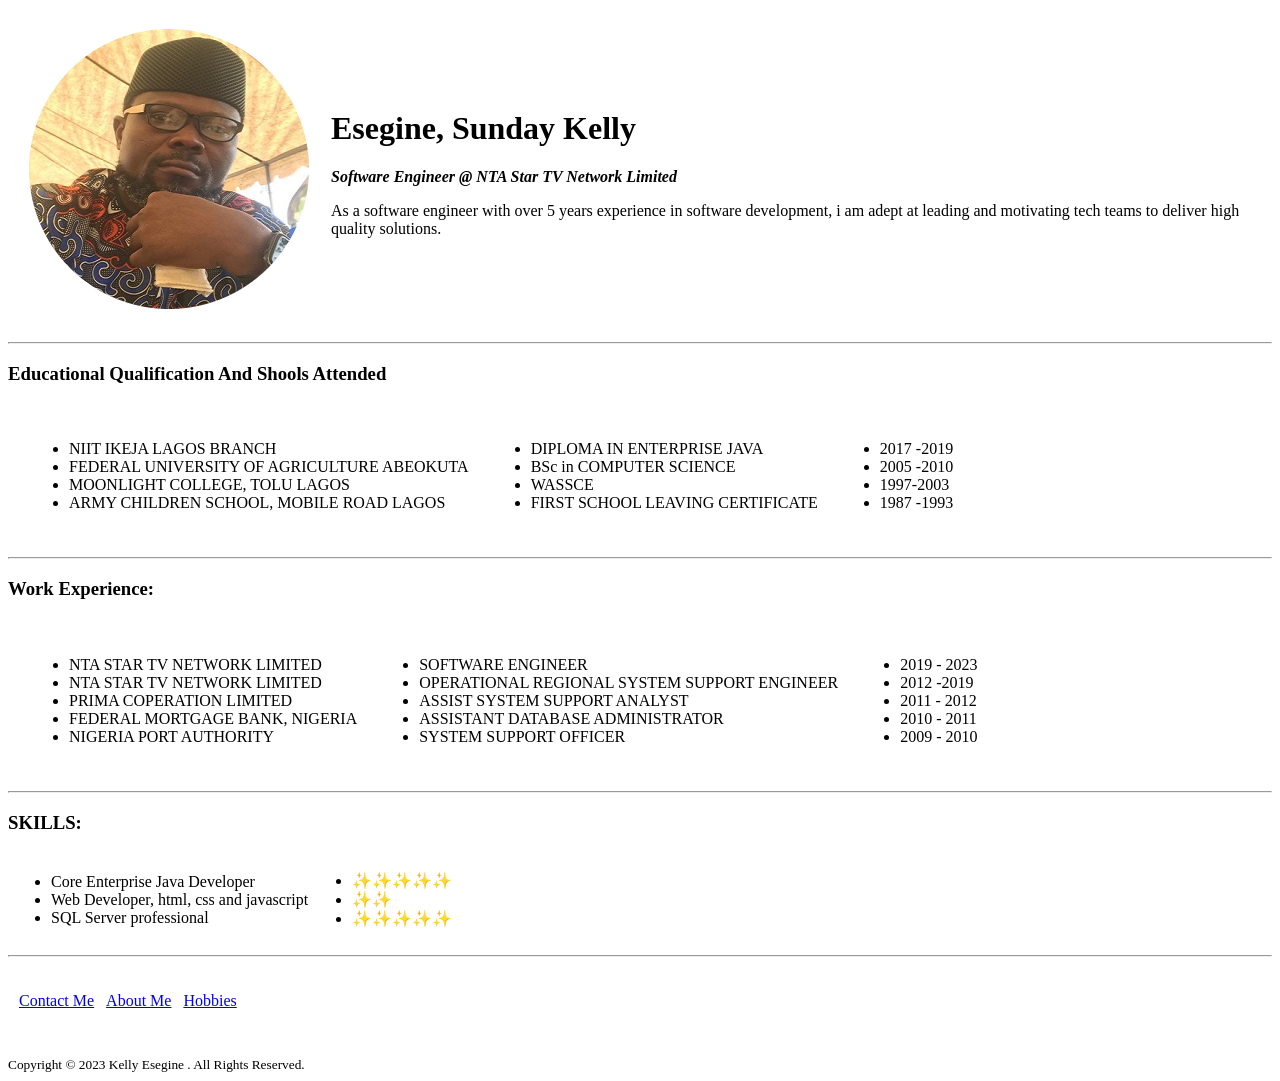
==== index.html @ 8c4eb767 "Add files via upload" ====
<!DOCTYPE html>
<html lang="en">
<head>
    <meta charset="UTF-8">
    <meta name="viewport" content="width=device-width, initial-scale=1.0">
    <title>My Resume</title>
</head>
<body>
    <table cellspacing="20">
        <td><img src="./kelly-modified.png" alt="profile picture" /></td>
        <td><h1>Esegine, Sunday Kelly</h1>
        <p><em><strong>Software Engineer @ NTA Star TV Network Limited</strong></em></p>
        <p>As a software engineer with over 5 years experience in software development, i am adept at leading and motivating tech teams to deliver high quality solutions.</p>
        </td>
    </table>
    <hr />
    <h3>Educational Qualification And Shools Attended</h3>
    <table cellspacing="20">
        <td>
            <ul>
                <li>NIIT IKEJA LAGOS BRANCH</li>
                <li>FEDERAL UNIVERSITY OF AGRICULTURE ABEOKUTA</li>
                <li>MOONLIGHT COLLEGE, TOLU LAGOS</li>
                <li>ARMY CHILDREN SCHOOL, MOBILE ROAD LAGOS</li>
                
            </ul>
        </td>
        <td>
            <ul>
                <li>DIPLOMA IN ENTERPRISE JAVA</li>
                <li>BSc in COMPUTER SCIENCE</li>
                <li>WASSCE</li>
                <li>FIRST SCHOOL LEAVING CERTIFICATE</li>
            </ul>
        </td>
        <td>
            <ul>
                <li>2017 -2019</li>
                <li>2005 -2010</li>
                <li>1997-2003</li>
                <li>1987 -1993</li>
            </ul>
        </td>
    </table>
    <hr />
    <h3>Work Experience: </h3>
    <table cellspacing="20">
        <td>
            <ul>
                <li>NTA STAR TV NETWORK LIMITED</li>
                <li>NTA STAR TV NETWORK LIMITED</li>
                <li>PRIMA COPERATION LIMITED</li>
                <li>FEDERAL MORTGAGE BANK, NIGERIA</li>
                <li>NIGERIA PORT AUTHORITY</li>
            </ul>            
        </td>
        <td>
            <ul>
                <li>SOFTWARE ENGINEER</li>
                <li>OPERATIONAL REGIONAL SYSTEM SUPPORT ENGINEER</li>
                <li>ASSIST SYSTEM SUPPORT ANALYST</li>
                <li>ASSISTANT DATABASE ADMINISTRATOR</li>
                <li>SYSTEM SUPPORT OFFICER</li>
            </ul>
        </td>
        <td>
            <ul>
                <li>2019 - 2023</li>
                <li>2012 -2019</li>
                <li>2011 - 2012</li>
                <li>2010 - 2011</li>
                <li>2009 - 2010</li>
            </ul>
        </td>
    </table>
    <hr />
    <h3>SKILLS:</h3>
    <table>
            <td>
                <ul>
                    <li>Core Enterprise Java Developer</li>
                    <li>Web Developer, html, css and javascript </li>
                    <li>SQL Server professional</li>
                </ul>
            </td>
            <td>
                <ul>
                    <li>✨✨✨✨✨</li>
                    <li>✨✨</li>
                    <li>✨✨✨✨✨</li>
                </ul>
            </td>        
            
       
    </table>
    <hr />
    <table cellspacing="10">
        <td><p><a href="./Contact.html">Contact Me</a></p></td>
        <td><p><a href="./about.html">About Me</a></p></td>
        <td><p><a href="./myHobbies.html">Hobbies</a></p></td>
    </table> <br /> 
    <footer>
        <small>Copyright © 2023 Kelly Esegine . All Rights Reserved.</small>
    </footer>
    
</body>
</html>
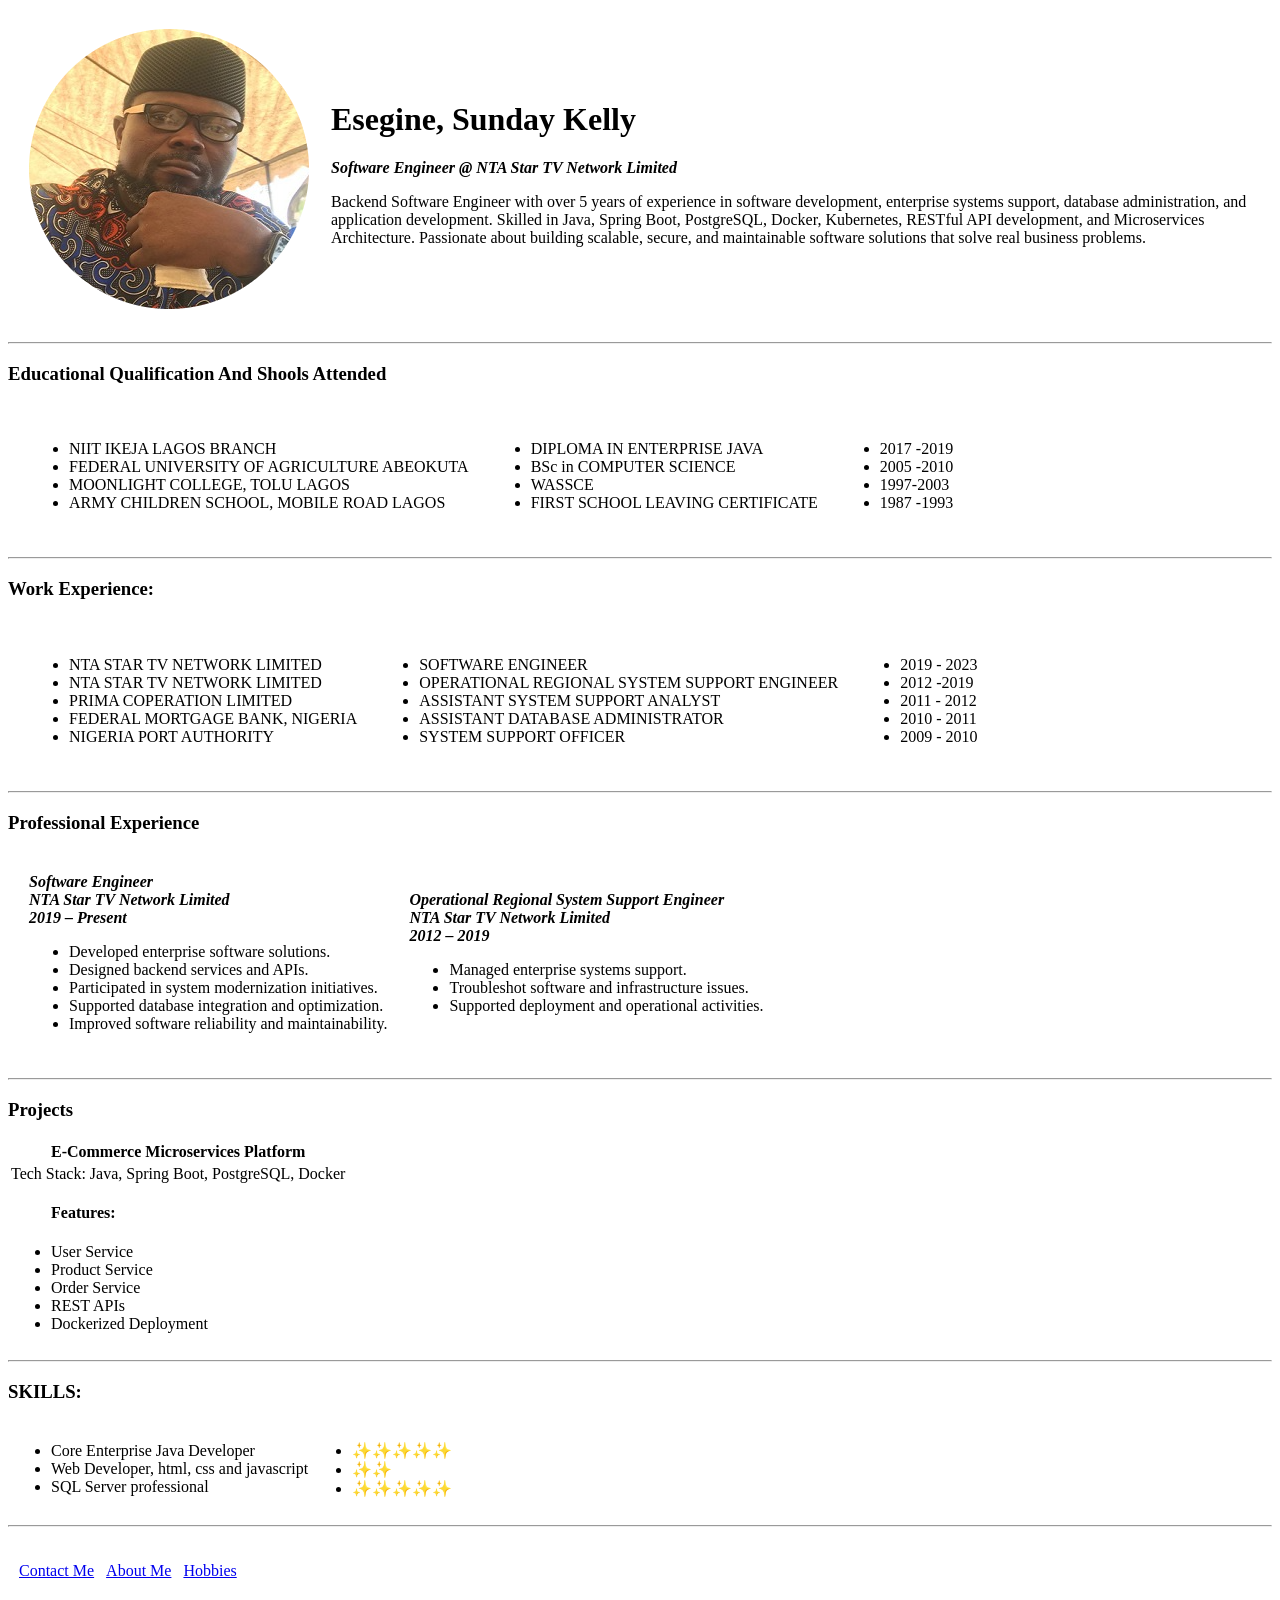
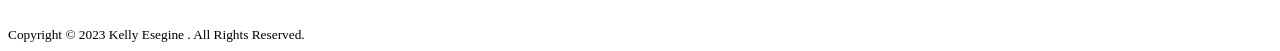
==== commit 95572044: "Updated project files and fixes" ====
--- a/index.html
+++ b/index.html
@@ -10,7 +10,7 @@
         <td><img src="./kelly-modified.png" alt="profile picture" /></td>
         <td><h1>Esegine, Sunday Kelly</h1>
         <p><em><strong>Software Engineer @ NTA Star TV Network Limited</strong></em></p>
-        <p>As a software engineer with over 5 years experience in software development, i am adept at leading and motivating tech teams to deliver high quality solutions.</p>
+        <p>Backend Software Engineer with over 5 years of experience in software development, enterprise systems support, database administration, and application development. Skilled in Java, Spring Boot, PostgreSQL, Docker, Kubernetes, RESTful API development, and Microservices Architecture. Passionate about building scalable, secure, and maintainable software solutions that solve real business problems.</p>
         </td>
     </table>
     <hr />
@@ -58,7 +58,7 @@
             <ul>
                 <li>SOFTWARE ENGINEER</li>
                 <li>OPERATIONAL REGIONAL SYSTEM SUPPORT ENGINEER</li>
-                <li>ASSIST SYSTEM SUPPORT ANALYST</li>
+                <li>ASSISTANT SYSTEM SUPPORT ANALYST</li>
                 <li>ASSISTANT DATABASE ADMINISTRATOR</li>
                 <li>SYSTEM SUPPORT OFFICER</li>
             </ul>
@@ -73,6 +73,45 @@
             </ul>
         </td>
     </table>
+    <hr />
+    <h3>Professional Experience</h3>
+    <table cellspacing="20">
+      <td><strong><em>Software Engineer<br />
+NTA Star TV Network Limited<br />
+2019 – Present</em></strong><ul>
+    <li>Developed enterprise software solutions. </li>
+    <li>Designed backend services and APIs. </li>
+    <li>Participated in system modernization initiatives. </li>
+    <li>Supported database integration and optimization. </li>
+    <li>Improved software reliability and maintainability. </li>
+</ul> 
+</td>
+      <td><strong><em>Operational Regional System Support Engineer
+<br />
+NTA Star TV Network Limited<br />
+2012 – 2019</em></strong>
+<ul>
+    <li>Managed enterprise systems support.</li>
+    <li>Troubleshot software and infrastructure issues.</li>
+    <li>Supported deployment and operational activities. </li>
+</ul> 
+</td>
+    </table>
+    <hr />
+    <h3>Projects</h3>
+    <table>
+        <th>E-Commerce Microservices Platform</th>
+        <tr><td>Tech Stack:
+Java, Spring Boot, PostgreSQL, Docker
+<ul> 
+    <h4>Features:</h4> 
+    <li>User Service</li>
+    <li>Product Service</li>
+    <li>Order Service</li>
+    <li>REST APIs </li>
+    <li>Dockerized Deployment</li>
+</ul>
+</table>
     <hr />
     <h3>SKILLS:</h3>
     <table>
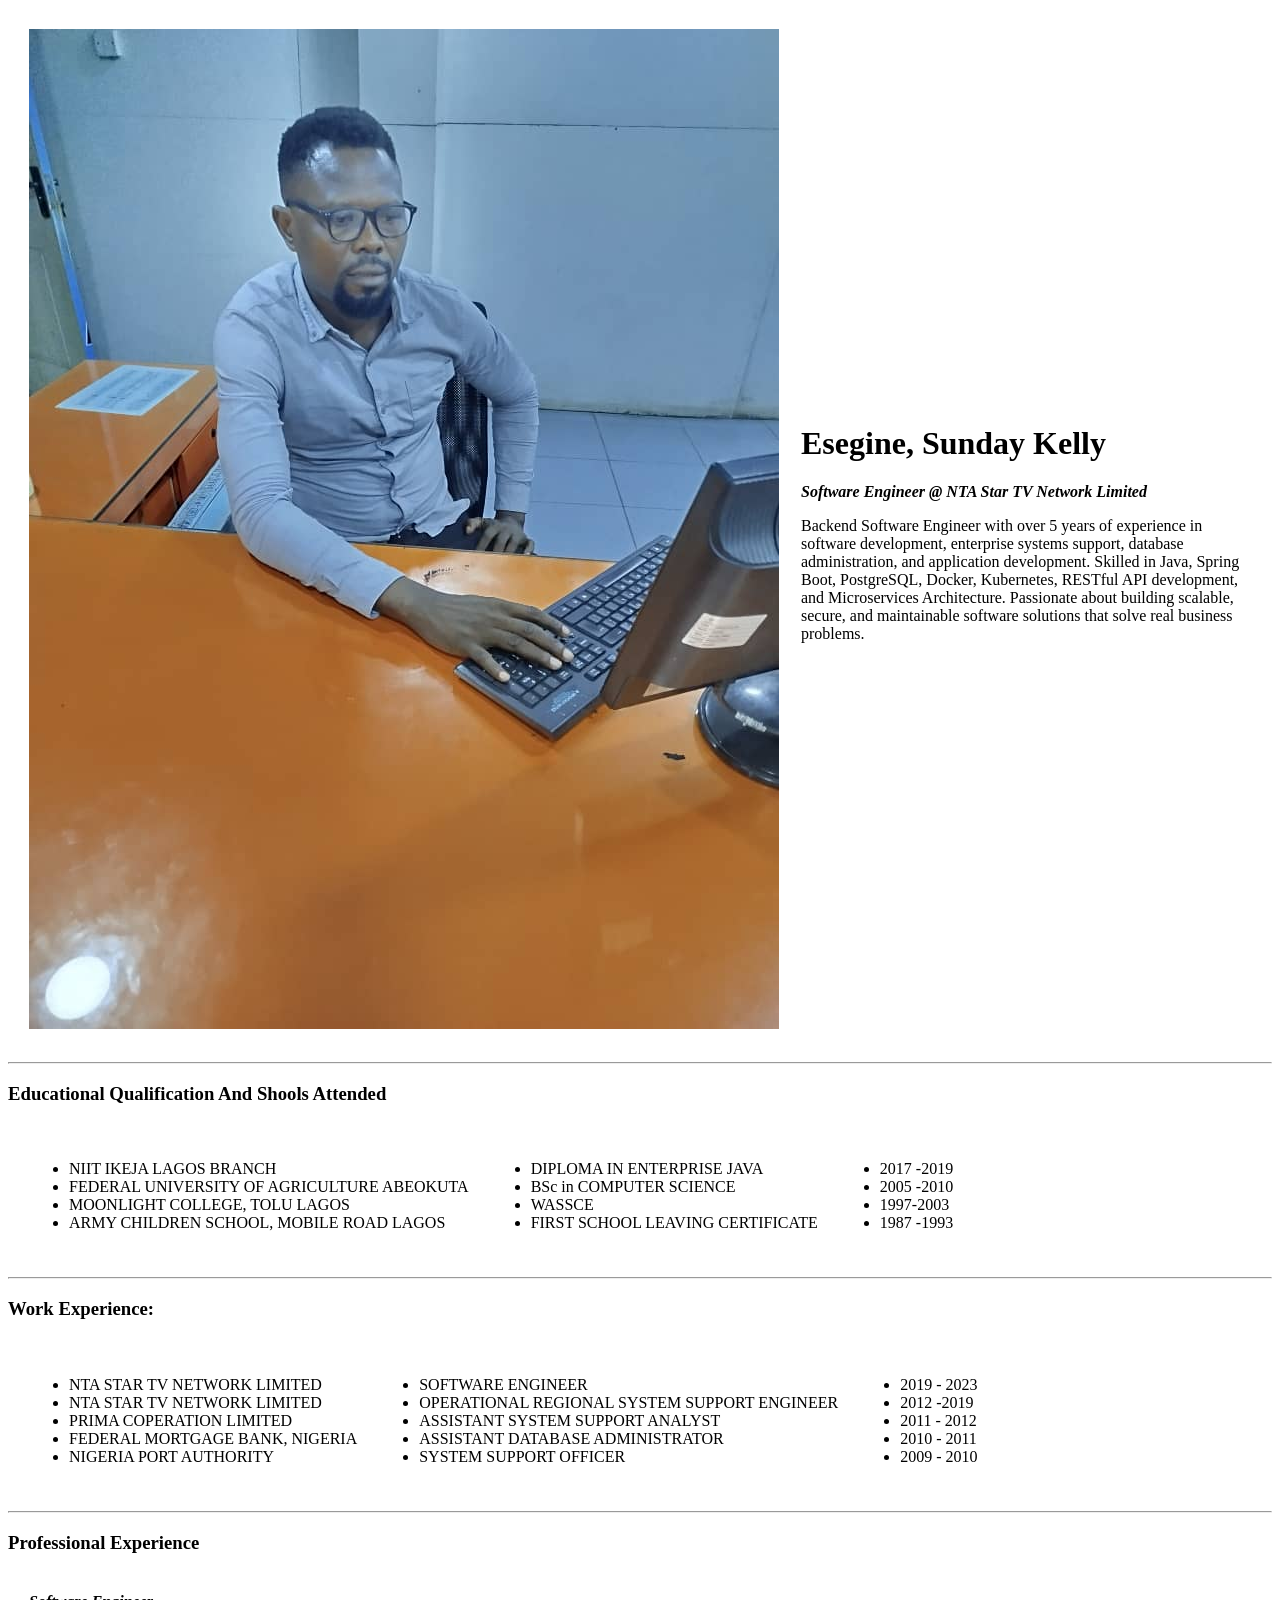
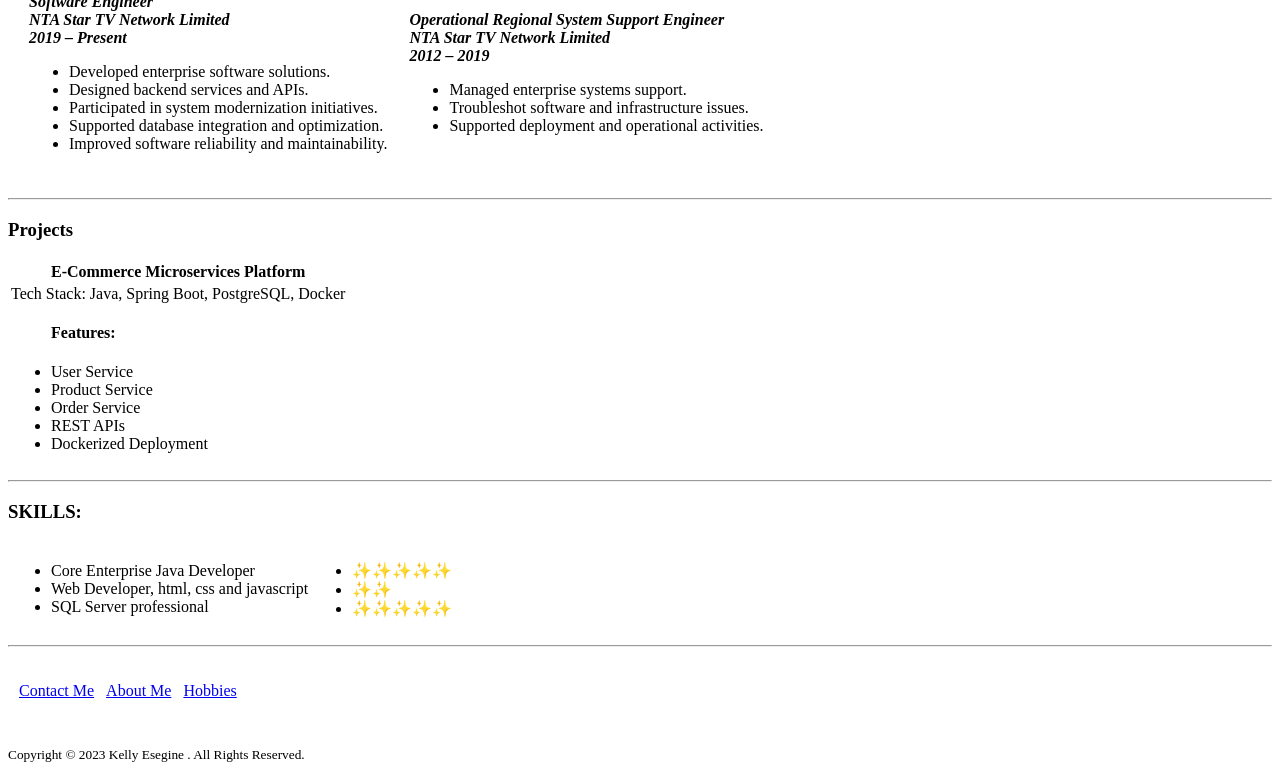
==== commit 3913bdef: "Updated project" ====
--- a/index.html
+++ b/index.html
@@ -7,7 +7,7 @@
 </head>
 <body>
     <table cellspacing="20">
-        <td><img src="./kelly-modified.png" alt="profile picture" /></td>
+        <td><img src="./pics10.jpeg" alt="profile picture" /></td>
         <td><h1>Esegine, Sunday Kelly</h1>
         <p><em><strong>Software Engineer @ NTA Star TV Network Limited</strong></em></p>
         <p>Backend Software Engineer with over 5 years of experience in software development, enterprise systems support, database administration, and application development. Skilled in Java, Spring Boot, PostgreSQL, Docker, Kubernetes, RESTful API development, and Microservices Architecture. Passionate about building scalable, secure, and maintainable software solutions that solve real business problems.</p>
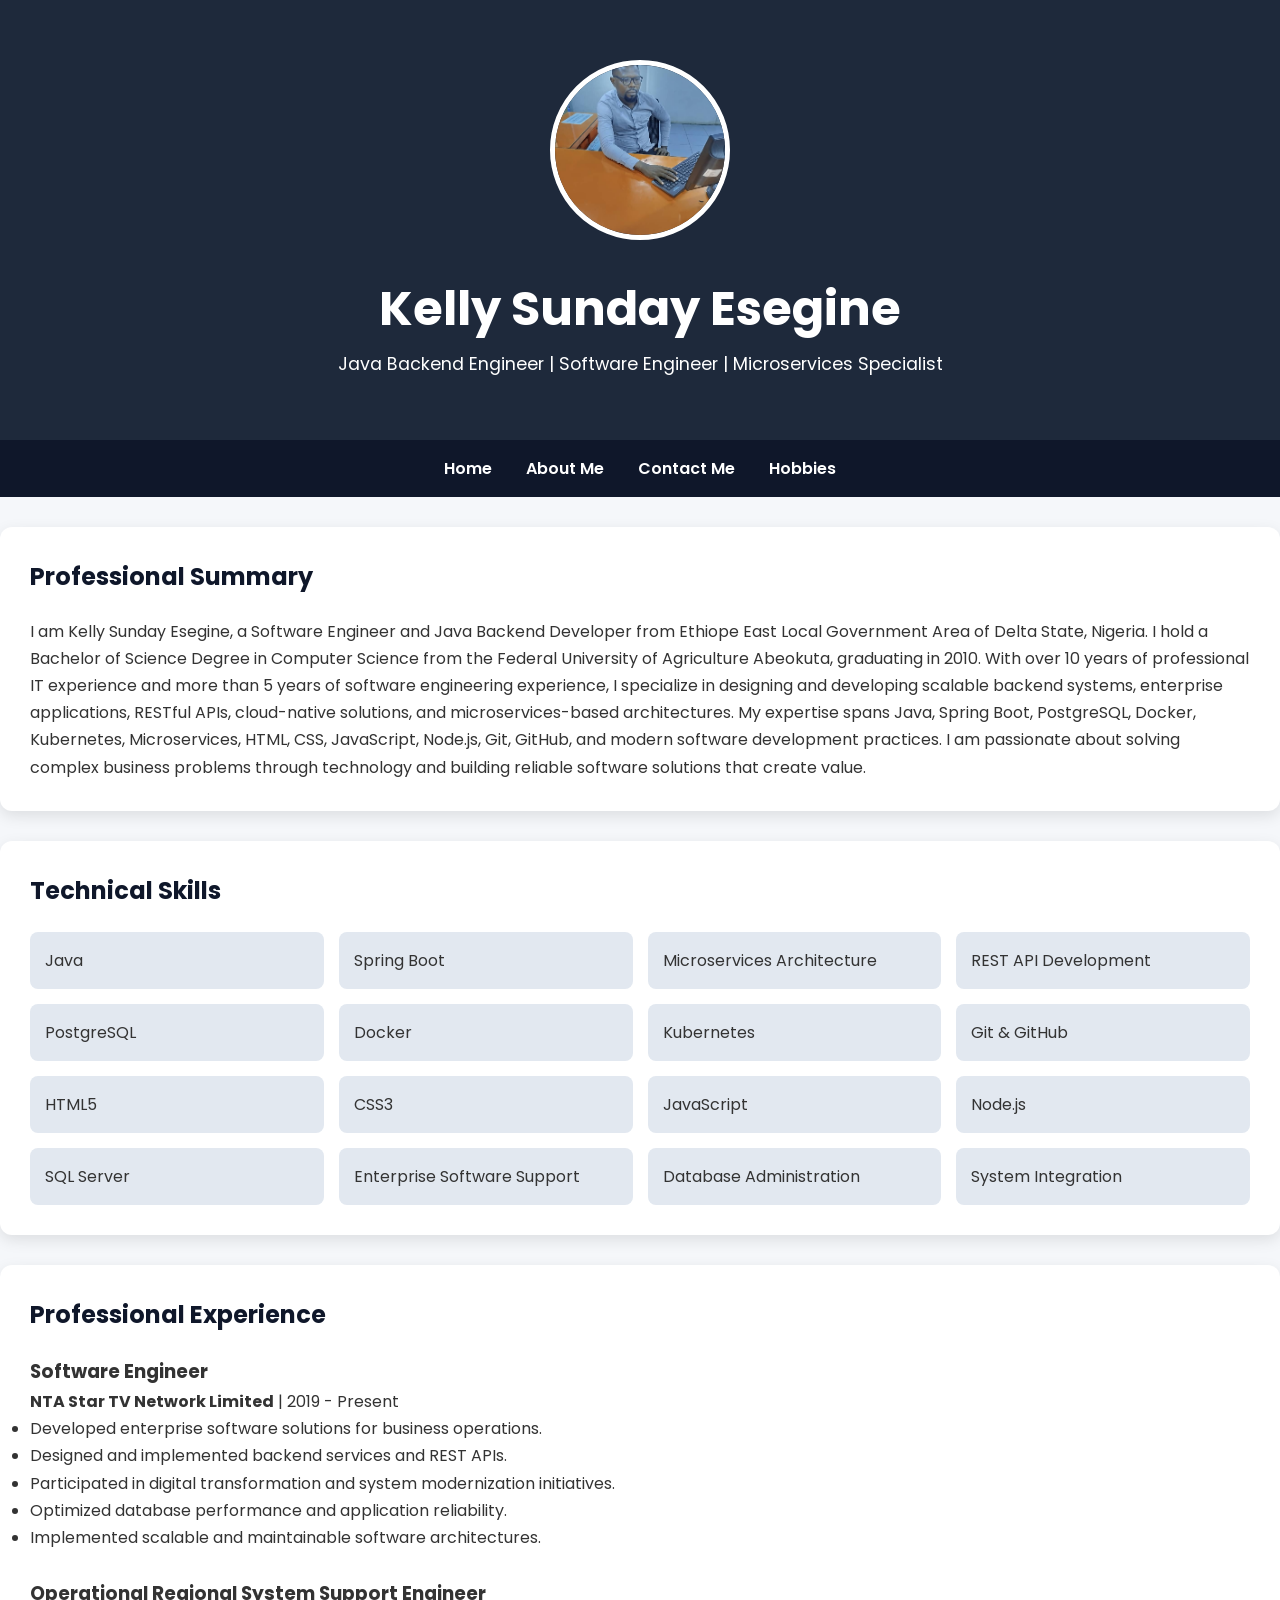
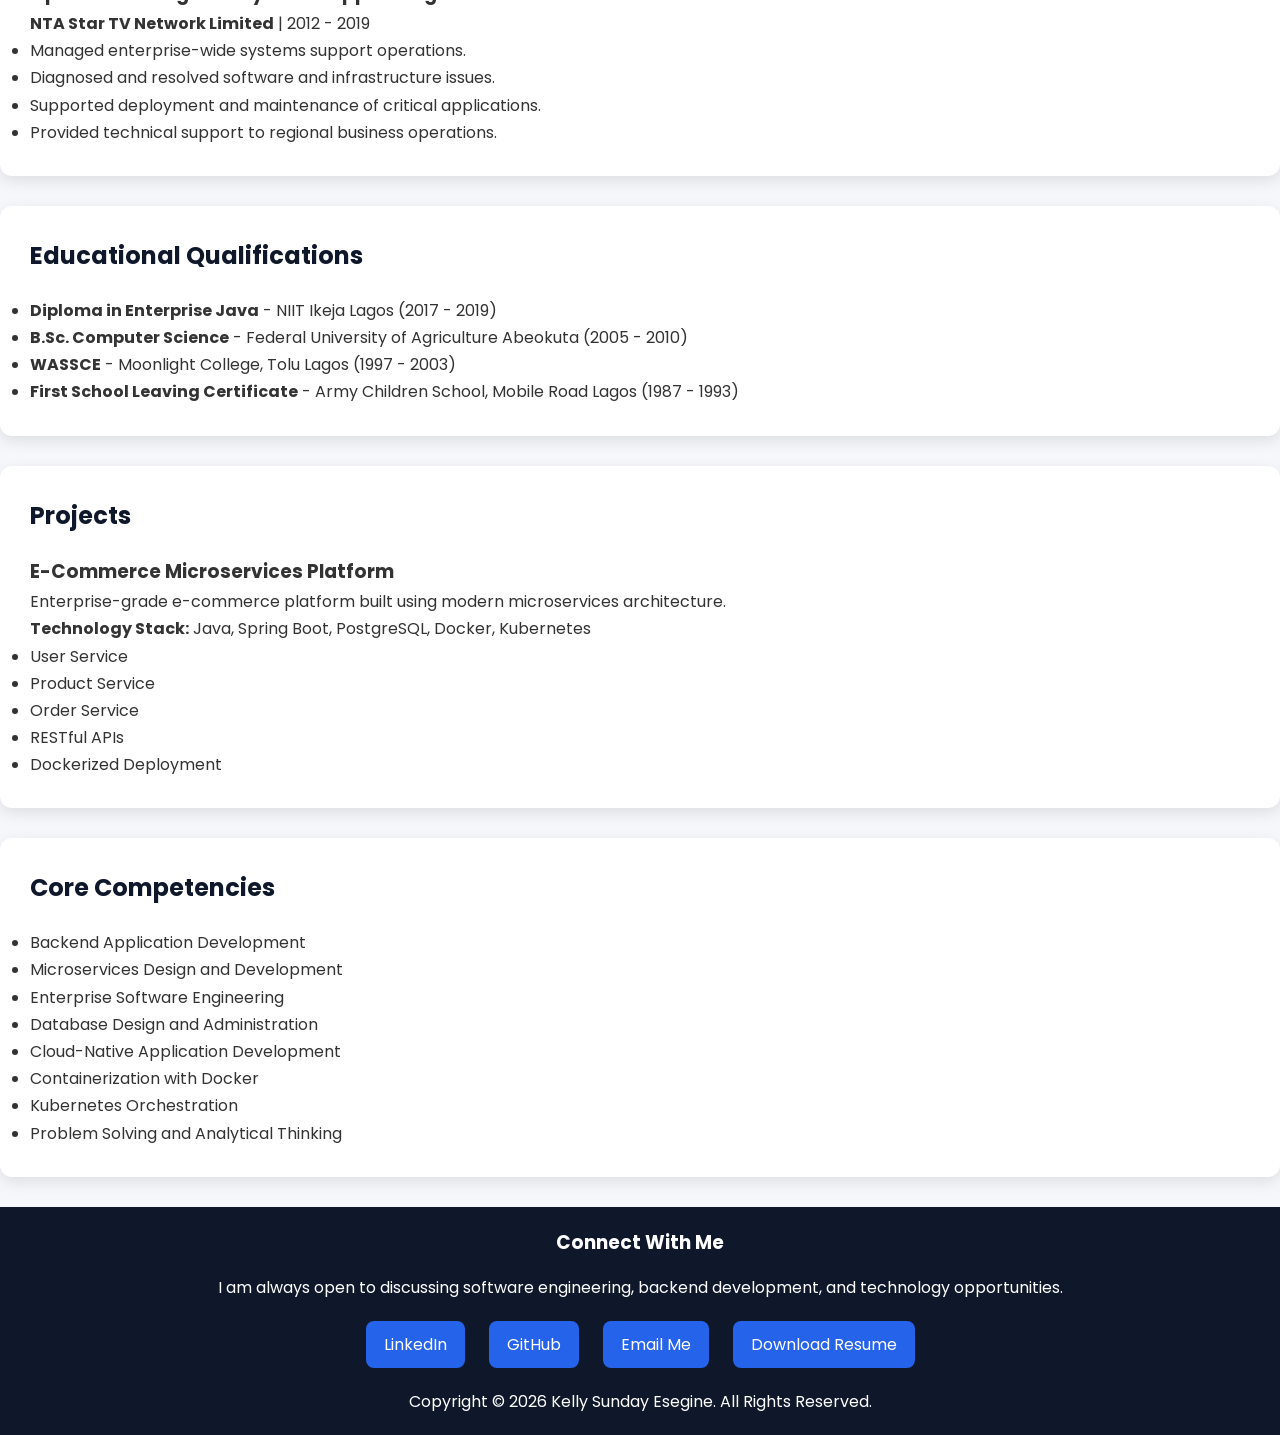
==== commit aad5f577: "Updated portfolio design, added css styling and resume" ====
--- a/index.html
+++ b/index.html
@@ -3,144 +3,206 @@
 <head>
     <meta charset="UTF-8">
     <meta name="viewport" content="width=device-width, initial-scale=1.0">
-    <title>My Resume</title>
+    <title>Document</title>
+    <link rel="stylesheet" href="./style.css" />
+    <link rel="preconnect" href="https://fonts.googleapis.com">
+<link rel="preconnect" href="https://fonts.gstatic.com" crossorigin>
+<link href="https://fonts.googleapis.com/css2?family=Poppins:wght@300;400;500;600;700&display=swap" rel="stylesheet">
+<link rel="stylesheet" href="style.css">
 </head>
 <body>
-    <table cellspacing="20">
-        <td><img src="./pics10.jpeg" alt="profile picture" /></td>
-        <td><h1>Esegine, Sunday Kelly</h1>
-        <p><em><strong>Software Engineer @ NTA Star TV Network Limited</strong></em></p>
-        <p>Backend Software Engineer with over 5 years of experience in software development, enterprise systems support, database administration, and application development. Skilled in Java, Spring Boot, PostgreSQL, Docker, Kubernetes, RESTful API development, and Microservices Architecture. Passionate about building scalable, secure, and maintainable software solutions that solve real business problems.</p>
-        </td>
-    </table>
-    <hr />
-    <h3>Educational Qualification And Shools Attended</h3>
-    <table cellspacing="20">
-        <td>
-            <ul>
-                <li>NIIT IKEJA LAGOS BRANCH</li>
-                <li>FEDERAL UNIVERSITY OF AGRICULTURE ABEOKUTA</li>
-                <li>MOONLIGHT COLLEGE, TOLU LAGOS</li>
-                <li>ARMY CHILDREN SCHOOL, MOBILE ROAD LAGOS</li>
-                
-            </ul>
-        </td>
-        <td>
-            <ul>
-                <li>DIPLOMA IN ENTERPRISE JAVA</li>
-                <li>BSc in COMPUTER SCIENCE</li>
-                <li>WASSCE</li>
-                <li>FIRST SCHOOL LEAVING CERTIFICATE</li>
-            </ul>
-        </td>
-        <td>
-            <ul>
-                <li>2017 -2019</li>
-                <li>2005 -2010</li>
-                <li>1997-2003</li>
-                <li>1987 -1993</li>
-            </ul>
-        </td>
-    </table>
-    <hr />
-    <h3>Work Experience: </h3>
-    <table cellspacing="20">
-        <td>
-            <ul>
-                <li>NTA STAR TV NETWORK LIMITED</li>
-                <li>NTA STAR TV NETWORK LIMITED</li>
-                <li>PRIMA COPERATION LIMITED</li>
-                <li>FEDERAL MORTGAGE BANK, NIGERIA</li>
-                <li>NIGERIA PORT AUTHORITY</li>
-            </ul>            
-        </td>
-        <td>
-            <ul>
-                <li>SOFTWARE ENGINEER</li>
-                <li>OPERATIONAL REGIONAL SYSTEM SUPPORT ENGINEER</li>
-                <li>ASSISTANT SYSTEM SUPPORT ANALYST</li>
-                <li>ASSISTANT DATABASE ADMINISTRATOR</li>
-                <li>SYSTEM SUPPORT OFFICER</li>
-            </ul>
-        </td>
-        <td>
-            <ul>
-                <li>2019 - 2023</li>
-                <li>2012 -2019</li>
-                <li>2011 - 2012</li>
-                <li>2010 - 2011</li>
-                <li>2009 - 2010</li>
-            </ul>
-        </td>
-    </table>
-    <hr />
-    <h3>Professional Experience</h3>
-    <table cellspacing="20">
-      <td><strong><em>Software Engineer<br />
-NTA Star TV Network Limited<br />
-2019 – Present</em></strong><ul>
-    <li>Developed enterprise software solutions. </li>
-    <li>Designed backend services and APIs. </li>
-    <li>Participated in system modernization initiatives. </li>
-    <li>Supported database integration and optimization. </li>
-    <li>Improved software reliability and maintainability. </li>
-</ul> 
-</td>
-      <td><strong><em>Operational Regional System Support Engineer
-<br />
-NTA Star TV Network Limited<br />
-2012 – 2019</em></strong>
-<ul>
-    <li>Managed enterprise systems support.</li>
-    <li>Troubleshot software and infrastructure issues.</li>
-    <li>Supported deployment and operational activities. </li>
-</ul> 
-</td>
-    </table>
-    <hr />
-    <h3>Projects</h3>
-    <table>
-        <th>E-Commerce Microservices Platform</th>
-        <tr><td>Tech Stack:
-Java, Spring Boot, PostgreSQL, Docker
-<ul> 
-    <h4>Features:</h4> 
-    <li>User Service</li>
-    <li>Product Service</li>
-    <li>Order Service</li>
-    <li>REST APIs </li>
-    <li>Dockerized Deployment</li>
-</ul>
-</table>
-    <hr />
-    <h3>SKILLS:</h3>
-    <table>
-            <td>
-                <ul>
-                    <li>Core Enterprise Java Developer</li>
-                    <li>Web Developer, html, css and javascript </li>
-                    <li>SQL Server professional</li>
-                </ul>
-            </td>
-            <td>
-                <ul>
-                    <li>✨✨✨✨✨</li>
-                    <li>✨✨</li>
-                    <li>✨✨✨✨✨</li>
-                </ul>
-            </td>        
-            
-       
-    </table>
-    <hr />
-    <table cellspacing="10">
-        <td><p><a href="./Contact.html">Contact Me</a></p></td>
-        <td><p><a href="./about.html">About Me</a></p></td>
-        <td><p><a href="./myHobbies.html">Hobbies</a></p></td>
-    </table> <br /> 
-    <footer>
-        <small>Copyright © 2023 Kelly Esegine . All Rights Reserved.</small>
-    </footer>
-    
+    <header class="hero">
+    <img src="./pics10.jpeg" alt="Kelly Sunday Esegine">
+    <h1>Kelly Sunday Esegine</h1>
+    <p>Java Backend Engineer | Software Engineer | Microservices Specialist</p>
+</header>
+<nav>
+
+    <a href="./index.html">
+        Home
+    </a>
+
+    <a href="./about.html">
+        About Me
+    </a>
+
+    <a href="./contact.html">
+        Contact Me
+    </a>
+
+    <a href="./myHobbies.html">
+        Hobbies
+    </a>
+
+</nav>
+<section class="section">
+    <h2>Professional Summary</h2>
+
+    <p>
+        I am Kelly Sunday Esegine, a Software Engineer and Java Backend Developer
+        from Ethiope East Local Government Area of Delta State, Nigeria.
+        I hold a Bachelor of Science Degree in Computer Science from the
+        Federal University of Agriculture Abeokuta, graduating in 2010.
+
+        With over 10 years of professional IT experience and more than 5 years
+        of software engineering experience, I specialize in designing and
+        developing scalable backend systems, enterprise applications,
+        RESTful APIs, cloud-native solutions, and microservices-based architectures.
+
+        My expertise spans Java, Spring Boot, PostgreSQL, Docker,
+        Kubernetes, Microservices, HTML, CSS, JavaScript, Node.js,
+        Git, GitHub, and modern software development practices.
+
+        I am passionate about solving complex business problems through
+        technology and building reliable software solutions that create value.
+    </p>
+</section>
+
+<section class="section">
+    <h2>Technical Skills</h2>
+
+    <div class="skills">
+        <div class="skill">Java</div>
+        <div class="skill">Spring Boot</div>
+        <div class="skill">Microservices Architecture</div>
+        <div class="skill">REST API Development</div>
+        <div class="skill">PostgreSQL</div>
+        <div class="skill">Docker</div>
+        <div class="skill">Kubernetes</div>
+        <div class="skill">Git & GitHub</div>
+        <div class="skill">HTML5</div>
+        <div class="skill">CSS3</div>
+        <div class="skill">JavaScript</div>
+        <div class="skill">Node.js</div>
+        <div class="skill">SQL Server</div>
+        <div class="skill">Enterprise Software Support</div>
+        <div class="skill">Database Administration</div>
+        <div class="skill">System Integration</div>
+    </div>
+</section>
+
+<section class="section">
+    <h2>Professional Experience</h2>
+
+    <h3>Software Engineer</h3>
+    <p><strong>NTA Star TV Network Limited</strong> | 2019 - Present</p>
+
+    <ul>
+        <li>Developed enterprise software solutions for business operations.</li>
+        <li>Designed and implemented backend services and REST APIs.</li>
+        <li>Participated in digital transformation and system modernization initiatives.</li>
+        <li>Optimized database performance and application reliability.</li>
+        <li>Implemented scalable and maintainable software architectures.</li>
+    </ul>
+
+    <br>
+
+    <h3>Operational Regional System Support Engineer</h3>
+    <p><strong>NTA Star TV Network Limited</strong> | 2012 - 2019</p>
+
+    <ul>
+        <li>Managed enterprise-wide systems support operations.</li>
+        <li>Diagnosed and resolved software and infrastructure issues.</li>
+        <li>Supported deployment and maintenance of critical applications.</li>
+        <li>Provided technical support to regional business operations.</li>
+    </ul>
+</section>
+
+<section class="section">
+    <h2>Educational Qualifications</h2>
+
+    <ul>
+        <li><strong>Diploma in Enterprise Java</strong> - NIIT Ikeja Lagos (2017 - 2019)</li>
+        <li><strong>B.Sc. Computer Science</strong> - Federal University of Agriculture Abeokuta (2005 - 2010)</li>
+        <li><strong>WASSCE</strong> - Moonlight College, Tolu Lagos (1997 - 2003)</li>
+        <li><strong>First School Leaving Certificate</strong> - Army Children School, Mobile Road Lagos (1987 - 1993)</li>
+    </ul>
+</section>
+
+<section class="section">
+    <h2>Projects</h2>
+
+    <h3>E-Commerce Microservices Platform</h3>
+
+    <p>
+        Enterprise-grade e-commerce platform built using modern
+        microservices architecture.
+    </p>
+
+    <p>
+        <strong>Technology Stack:</strong>
+        Java, Spring Boot, PostgreSQL, Docker, Kubernetes
+    </p>
+
+    <ul>
+        <li>User Service</li>
+        <li>Product Service</li>
+        <li>Order Service</li>
+        <li>RESTful APIs</li>
+        <li>Dockerized Deployment</li>
+    </ul>
+</section>
+
+<section class="section">
+    <h2>Core Competencies</h2>
+
+    <ul>
+        <li>Backend Application Development</li>
+        <li>Microservices Design and Development</li>
+        <li>Enterprise Software Engineering</li>
+        <li>Database Design and Administration</li>
+        <li>Cloud-Native Application Development</li>
+        <li>Containerization with Docker</li>
+        <li>Kubernetes Orchestration</li>
+        <li>Problem Solving and Analytical Thinking</li>
+    </ul>
+</section>
+<footer>
+
+    <div class="footer-content">
+
+        <h3>Connect With Me</h3>
+
+        <p>
+            I am always open to discussing software engineering,
+            backend development, and technology opportunities.
+        </p>
+
+
+        <div class="social-links">
+
+            <a href="https://www.linkedin.com/in/sunday-kelly-esegine-b88bb068/" 
+               target="_blank">
+                LinkedIn
+            </a>
+
+
+            <a href="https://github.com/kelsbaba" 
+               target="_blank">
+                GitHub
+            </a>
+
+
+           <a href="mailto:eseginekellysunday@gmail.com?subject=Software%20Engineering%20Opportunity&body=Hello%20Kelly,%0AI%20would%20like%20to%20discuss%20a%20project%20with%20you.">
+    Email Me
+</a>
+
+
+            <a href="./Kelly_Sunday_Esegine_Resume.pdf" download>
+                Download Resume
+            </a>
+
+        </div>
+
+
+        <p>
+            Copyright © 2026 Kelly Sunday Esegine.
+            All Rights Reserved.
+        </p>
+
+
+    </div>
+
+</footer>
 </body>
 </html>
--- a/style.css
+++ b/style.css
@@ -0,0 +1,181 @@
+/* Global Styles */
+*{
+margin:0;
+padding:0;
+box-sizing:border-box;
+}
+
+body{
+font-family:'Poppins',sans-serif;
+line-height:1.7;
+background:#f5f7fa;
+color:#333;
+}
+
+.container{
+width:90%;
+max-width:1100px;
+margin:auto;
+padding:20px;
+}
+
+/* Header */
+.hero{
+background:#1e293b;
+color:white;
+text-align:center;
+padding:60px 20px;
+}
+
+.hero img{
+width:180px;
+height:180px;
+border-radius:50%;
+object-fit:cover;
+border:5px solid white;
+}
+
+.hero h1{
+margin-top:20px;
+font-size:3rem;
+}
+
+.hero p{
+font-size:1.1rem;
+}
+
+/* Navigation */
+nav{
+background:#0f172a;
+padding:15px;
+text-align:center;
+}
+
+nav a{
+color:white;
+text-decoration:none;
+margin:0 15px;
+font-weight:600;
+}
+
+/* Cards */
+.section{
+background:white;
+margin:30px 0;
+padding:30px;
+border-radius:12px;
+box-shadow:0 5px 15px rgba(0,0,0,0.1);
+}
+
+.section h2{
+margin-bottom:20px;
+color:#0f172a;
+}
+
+/* Skills */
+.skills{
+display:grid;
+grid-template-columns:repeat(auto-fit,minmax(250px,1fr));
+gap:15px;
+}
+
+.skill{
+background:#e2e8f0;
+padding:15px;
+border-radius:8px;
+}
+
+/* Footer */
+footer{
+background:#0f172a;
+color:white;
+text-align:center;
+padding:20px;
+margin-top:30px;
+}
+
+/* Contact Form */
+form input,
+form textarea{
+width:100%;
+padding:12px;
+margin:10px 0;
+border:1px solid #ccc;
+border-radius:6px;
+}
+
+form input[type="submit"]{
+background:#2563eb;
+color:white;
+border:none;
+cursor:pointer;
+font-weight:bold;
+}
+
+form input[type="submit"]:hover{
+    background:#1d4ed8;
+    transform:translateY(-2px);
+}
+form input[type="submit"]{
+    background:#2563eb;
+    color:white;
+    border:none;
+    padding:12px 24px;
+    border-radius:8px;
+    cursor:pointer;
+    font-weight:bold;
+    font-size:16px;
+    transition:0.3s ease;
+}
+
+/* Footer Links */
+
+.footer-content{
+    text-align:center;
+}
+
+
+.footer-content h3{
+    margin-bottom:15px;
+}
+
+
+.social-links{
+    margin:20px 0;
+}
+
+
+.social-links a{
+
+    display:inline-block;
+
+    color:white;
+
+    text-decoration:none;
+
+    margin:0 10px;
+
+    padding:10px 18px;
+
+    background:#2563eb;
+
+    border-radius:8px;
+
+    transition:0.3s ease;
+
+}
+
+
+.social-links a:hover{
+
+    background:#1d4ed8;
+
+    transform:translateY(-3px);
+
+}
+
+nav a:hover{
+
+    color:#38bdf8;
+
+}
--- a/style.css
+++ b/style.css
@@ -0,0 +1,181 @@
+/* Global Styles */
+*{
+margin:0;
+padding:0;
+box-sizing:border-box;
+}
+
+body{
+font-family:'Poppins',sans-serif;
+line-height:1.7;
+background:#f5f7fa;
+color:#333;
+}
+
+.container{
+width:90%;
+max-width:1100px;
+margin:auto;
+padding:20px;
+}
+
+/* Header */
+.hero{
+background:#1e293b;
+color:white;
+text-align:center;
+padding:60px 20px;
+}
+
+.hero img{
+width:180px;
+height:180px;
+border-radius:50%;
+object-fit:cover;
+border:5px solid white;
+}
+
+.hero h1{
+margin-top:20px;
+font-size:3rem;
+}
+
+.hero p{
+font-size:1.1rem;
+}
+
+/* Navigation */
+nav{
+background:#0f172a;
+padding:15px;
+text-align:center;
+}
+
+nav a{
+color:white;
+text-decoration:none;
+margin:0 15px;
+font-weight:600;
+}
+
+/* Cards */
+.section{
+background:white;
+margin:30px 0;
+padding:30px;
+border-radius:12px;
+box-shadow:0 5px 15px rgba(0,0,0,0.1);
+}
+
+.section h2{
+margin-bottom:20px;
+color:#0f172a;
+}
+
+/* Skills */
+.skills{
+display:grid;
+grid-template-columns:repeat(auto-fit,minmax(250px,1fr));
+gap:15px;
+}
+
+.skill{
+background:#e2e8f0;
+padding:15px;
+border-radius:8px;
+}
+
+/* Footer */
+footer{
+background:#0f172a;
+color:white;
+text-align:center;
+padding:20px;
+margin-top:30px;
+}
+
+/* Contact Form */
+form input,
+form textarea{
+width:100%;
+padding:12px;
+margin:10px 0;
+border:1px solid #ccc;
+border-radius:6px;
+}
+
+form input[type="submit"]{
+background:#2563eb;
+color:white;
+border:none;
+cursor:pointer;
+font-weight:bold;
+}
+
+form input[type="submit"]:hover{
+    background:#1d4ed8;
+    transform:translateY(-2px);
+}
+form input[type="submit"]{
+    background:#2563eb;
+    color:white;
+    border:none;
+    padding:12px 24px;
+    border-radius:8px;
+    cursor:pointer;
+    font-weight:bold;
+    font-size:16px;
+    transition:0.3s ease;
+}
+
+/* Footer Links */
+
+.footer-content{
+    text-align:center;
+}
+
+
+.footer-content h3{
+    margin-bottom:15px;
+}
+
+
+.social-links{
+    margin:20px 0;
+}
+
+
+.social-links a{
+
+    display:inline-block;
+
+    color:white;
+
+    text-decoration:none;
+
+    margin:0 10px;
+
+    padding:10px 18px;
+
+    background:#2563eb;
+
+    border-radius:8px;
+
+    transition:0.3s ease;
+
+}
+
+
+.social-links a:hover{
+
+    background:#1d4ed8;
+
+    transform:translateY(-3px);
+
+}
+
+nav a:hover{
+
+    color:#38bdf8;
+
+}
